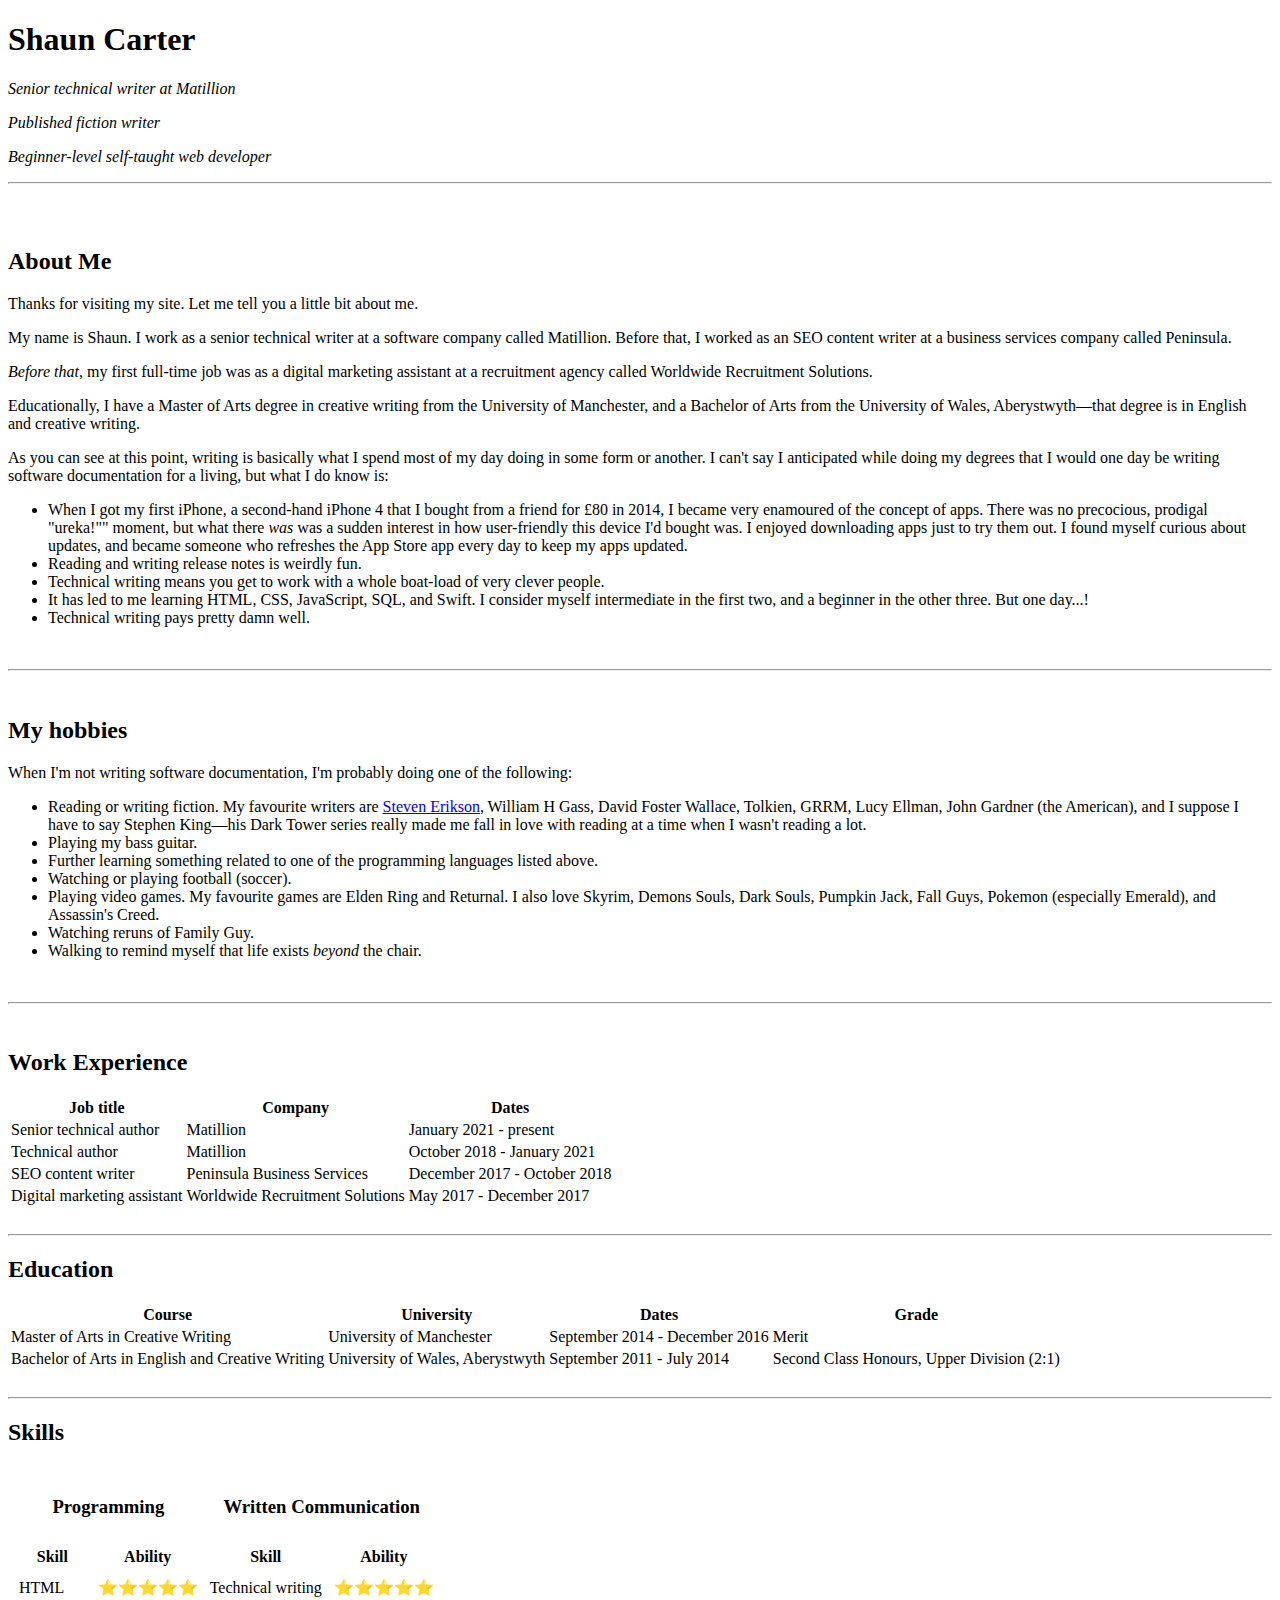
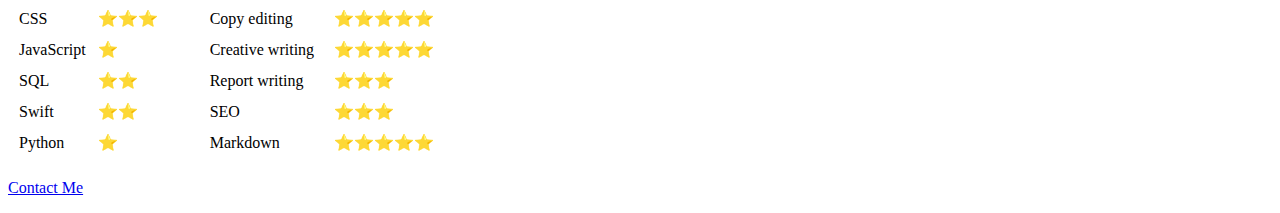
==== index.html @ 9ed81dd0 "Add files via upload" ====
<!DOCTYPE html>
<html>
    <head>
        <meta charset="utf-8">
        <title>Shaun Carter's Personal Site</title>
        <link rel="stylesheet" href="css/styles.css">
        <link rel="preconnect" href="https://fonts.googleapis.com">
        <link rel="preconnect" href="https://fonts.gstatic.com" crossorigin>
        <link href="https://fonts.googleapis.com/css2?family=Roboto&display=swap" rel="stylesheet">
    </head>
    <body> <!-- the style attribute takes CSS, remember it's the American spelling; remember to close off CSS lines with a semicolon; -->
        <h1>Shaun Carter</h1>
        <div class="headerDetails">
        <p><em>Senior technical writer at Matillion</em></p>
        <p><em>Published fiction writer</em></p>
        <p><em>Beginner-level self-taught web developer</em></p>
        </div>
        <div>
        <hr id="Intro">
        <br>
        <br>
        <h2>About Me</h2>
        <p>Thanks for visiting my site. Let me tell you a little bit about me.</p>
        <p>My name is Shaun. I work as a senior technical writer at a software company called Matillion. Before that, I worked as an SEO content writer at a business services company called Peninsula.</p>
        <p><em>Before that</em>, my first full-time job was as a digital marketing assistant at a recruitment agency called Worldwide Recruitment Solutions.</p>
        <p>Educationally, I have a Master of Arts degree in creative writing from the University of Manchester, and a Bachelor of Arts from the University of Wales, Aberystwyth&mdash;that degree is in English and creative writing.</p>
        <p>As you can see at this point, writing is basically what I spend most of my day doing in some form or another. I can't say I anticipated while doing my degrees that I would one day be writing software documentation for a living, but what I do know is:</p>
        <ul>
            <li>When I got my first iPhone, a second-hand iPhone 4 that I bought from a friend for £80 in 2014, I became very enamoured of the concept of apps. There was no precocious, prodigal "ureka!"" moment, but what there <em>was</em> was a sudden interest in how user-friendly this device I'd bought was. I enjoyed downloading apps just to try them out. I found myself curious about updates, and became someone who refreshes the App Store app every day to keep my apps updated.</li>
            <li>Reading and writing release notes is weirdly fun.</li>
            <li>Technical writing means you get to work with a whole boat-load of very clever people.</li>
            <li>It has led to me learning HTML, CSS, JavaScript, SQL, and Swift. I consider myself intermediate in the first two, and a beginner in the other three. But one day...!</li>
            <li>Technical writing pays pretty damn well.</li>
        </ul>
        <br>
        </div>
        <hr id="Hobbies">
        <br>
        <h2>My hobbies</h2>
        <p>When I'm not writing software documentation, I'm probably doing one of the following:</p>
        <ul>
            <li>Reading or writing fiction. My favourite writers are <a href="https://steven-erikson.org/#blog" target="_blank">Steven Erikson</a>, William H Gass, David Foster Wallace, Tolkien, GRRM, Lucy Ellman, John Gardner (the American), and I suppose I have to say Stephen King&mdash;his Dark Tower series really made me fall in love with reading at a time when I wasn't reading a lot.</li>
            <li>Playing my bass guitar.</li>
            <li>Further learning something related to one of the programming languages listed above.</li>
            <li>Watching or playing football (soccer).</li>
            <li>Playing video games. My favourite games are Elden Ring and Returnal. I also love Skyrim, Demons Souls, Dark Souls, Pumpkin Jack, Fall Guys, Pokemon (especially Emerald), and Assassin's Creed.</li>
            <li>Watching reruns of Family Guy.</li>
            <li>Walking to remind myself that life exists <em>beyond</em> the chair.</li>
        </ul>
        <br>
        <div>
        <hr id="WorkExperience">
        <br>
        <h2>Work Experience</h2>
        <table>
            <tr>
                <th>Job title</th>
                <th>Company</th>
                <th>Dates</th>
            </tr>
            <tr>
                <td>Senior technical author</td>
                <td>Matillion</td>
                <td>January 2021 - present</td>
            </tr>
            <tr>
                <td>Technical author</td>
                <td>Matillion</td>
                <td>October 2018 - January 2021</td>
            </tr>
            <tr>
                <td>SEO content writer</td>
                <td>Peninsula Business Services</td>
                <td>December 2017 - October 2018</td>
            </tr>
            <tr>
                <td>Digital marketing assistant</td>
                <td>Worldwide Recruitment Solutions</td>
                <td>May 2017 - December 2017</td>
            </tr>
        </table>
        <br>
        <hr id="Education">
        <h2>Education</h2>
        <table>
            <tr>
                <th>Course</th>
                <th>University</th>
                <th>Dates</th>
                <th>Grade</th>
            </tr>
            <tr>
                <td>Master of Arts in Creative Writing</td>
                <td>University of Manchester</td>
                <td>September 2014 - December 2016</td>
                <td>Merit</td>
            </tr>
            <tr>
                <td>Bachelor of Arts in English and Creative Writing</td>
                <td>University of Wales, Aberystwyth</td>
                <td>September 2011 - July 2014</td>
                <td>Second Class Honours, Upper Division (2:1)</td>
            </tr>
        </table>
        <br>
        <hr id="Skills">
        <h2>Skills</h2>
        <table cellspacing="10">
            <tr>
                <th colspan="2"><h3>Programming</h3></th>
                <th colspan="2"><h3>Written Communication</h3></th>
            </tr>
            <tr>
                <th>Skill</th>
                <th>Ability</th>
                <th>Skill</th>
                <th>Ability</th>
            </tr>
            <tr>
                <td>HTML</td>
                <td>⭐️⭐️⭐️⭐️⭐️</td>
                <td>Technical writing</td>
                <td>⭐️⭐️⭐️⭐️⭐️</td>
            </tr>
            <tr>
                <td>CSS</td>
                <td>⭐️⭐️⭐️</td>
                <td>Copy editing</td>
                <td>⭐️⭐️⭐️⭐️⭐️</td>
            </tr>
            <tr>
                <td>JavaScript</td>
                <td>⭐️</td>
                <td>Creative writing</td>
                <td>⭐️⭐️⭐️⭐️⭐️</td>
            </tr>
            <tr>
                <td>SQL</td>
                <td>⭐️⭐️</td>
                <td>Report writing</td>
                <td>⭐️⭐️⭐️</td>
            </tr>
            <tr>
                <td>Swift</td>
                <td>⭐️⭐️</td>
                <td>SEO</td>
                <td>⭐️⭐️⭐️</td>
            </tr>
            <tr>
                <td>Python</td>
                <td>⭐️</td>
                <td>Markdown</td>
                <td>⭐️⭐️⭐️⭐️⭐️</td>
            </tr>
        </table>
        </div>
        <p><a href="Contact.html" target="_blank">Contact Me</a></p>
    </body>
</html>
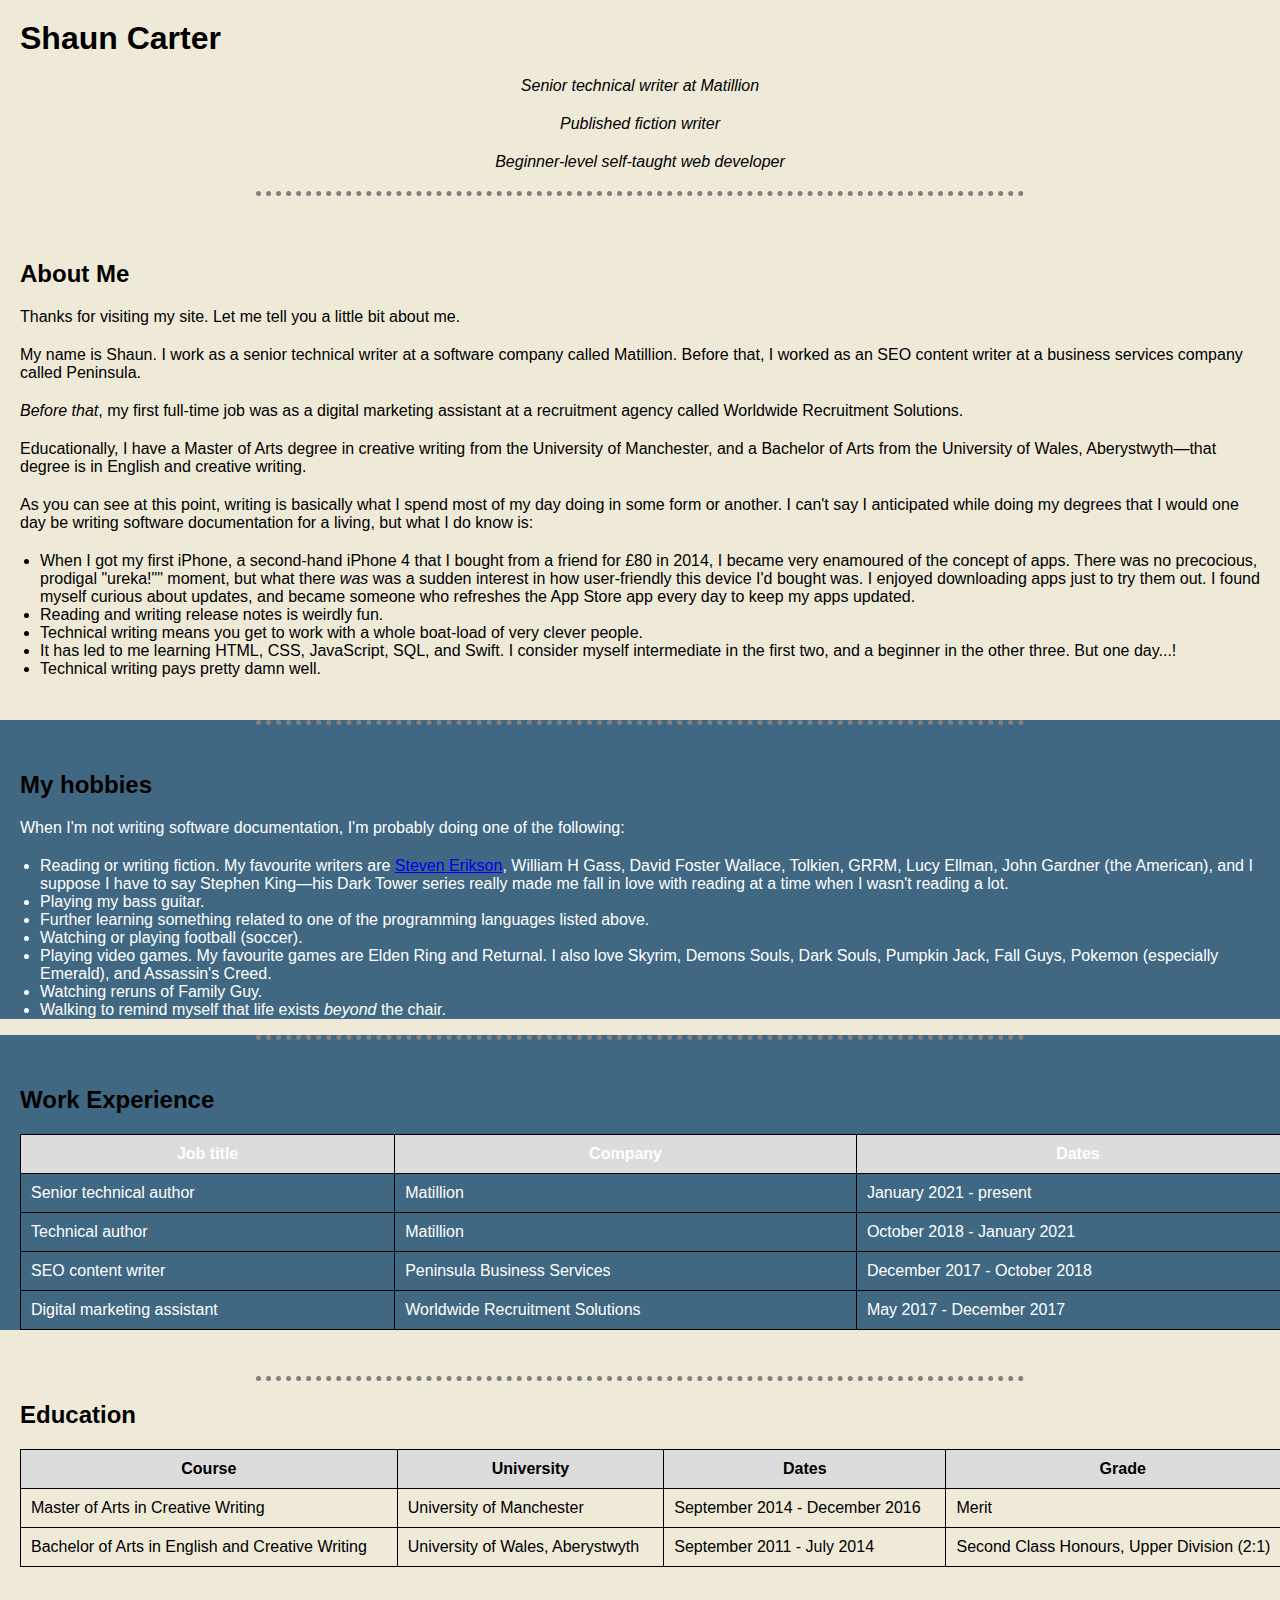
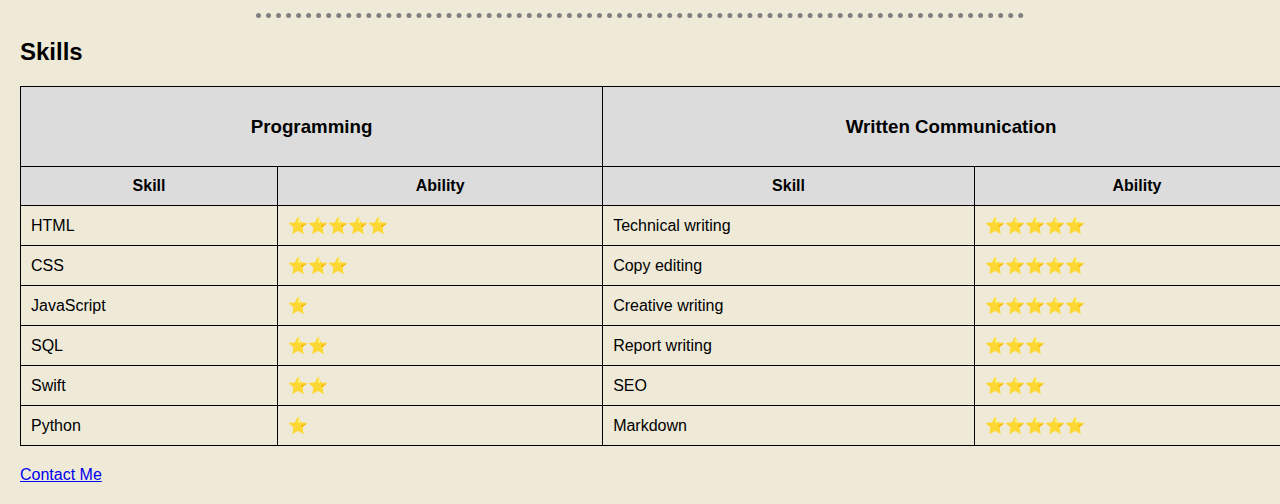
==== commit 8b4b2b55: "updates" ====
--- a/index.html
+++ b/index.html
@@ -34,6 +34,7 @@
         </ul>
         <br>
         </div>
+        <div class="hobbies-container">
         <hr id="Hobbies">
         <br>
         <h2>My hobbies</h2>
@@ -47,9 +48,9 @@
             <li>Watching reruns of Family Guy.</li>
             <li>Walking to remind myself that life exists <em>beyond</em> the chair.</li>
         </ul>
-        <br>
-        <div>
-        <hr id="WorkExperience">
+        </div>
+        <div class="work-experience-container">
+        <hr>
         <br>
         <h2>Work Experience</h2>
         <table>
@@ -79,6 +80,7 @@
                 <td>May 2017 - December 2017</td>
             </tr>
         </table>
+        </div>
         <br>
         <hr id="Education">
         <h2>Education</h2>
--- a/css/styles.css
+++ b/css/styles.css
@@ -0,0 +1,77 @@
+/* selector {
+    property: value
+}
+    who {
+    what: how
+*/
+
+
+body {
+background-color: #EFEAD8;
+font-family: "Helvetica-Neue", Helvetica, Arial, sans-serif;
+position: relative;
+margin: 0;
+}
+
+hr {
+border-style: none;
+border-top-style: dotted;
+border-color: grey;
+border-width: 5px;
+width: 60%
+}
+
+h1 {
+color: #000000;
+text-align: left;
+margin: 20px;
+} 
+
+h2 {
+color: #000000;
+margin: 20px;
+
+} 
+
+table, td, th {
+border: 1px solid black;
+}
+
+th {
+background-color: #dcdcdc;
+}
+
+th, td {
+padding: 10px;
+}
+
+table {
+width: 100%;
+border-collapse: collapse;
+margin: 20px;
+}
+
+p {
+max-width: 150ch;
+margin: 20px
+}
+
+
+/********* Class selectors ********/
+/* class selectors are defined by you and are activated when you call them in a html tag */
+
+
+.headerDetails {
+text-align: center;
+}
+
+
+.hobbies-container {
+    background-color: #406882;
+    color: white;
+}
+
+.work-experience-container {
+    background-color: #406882;
+    color: white;
+}
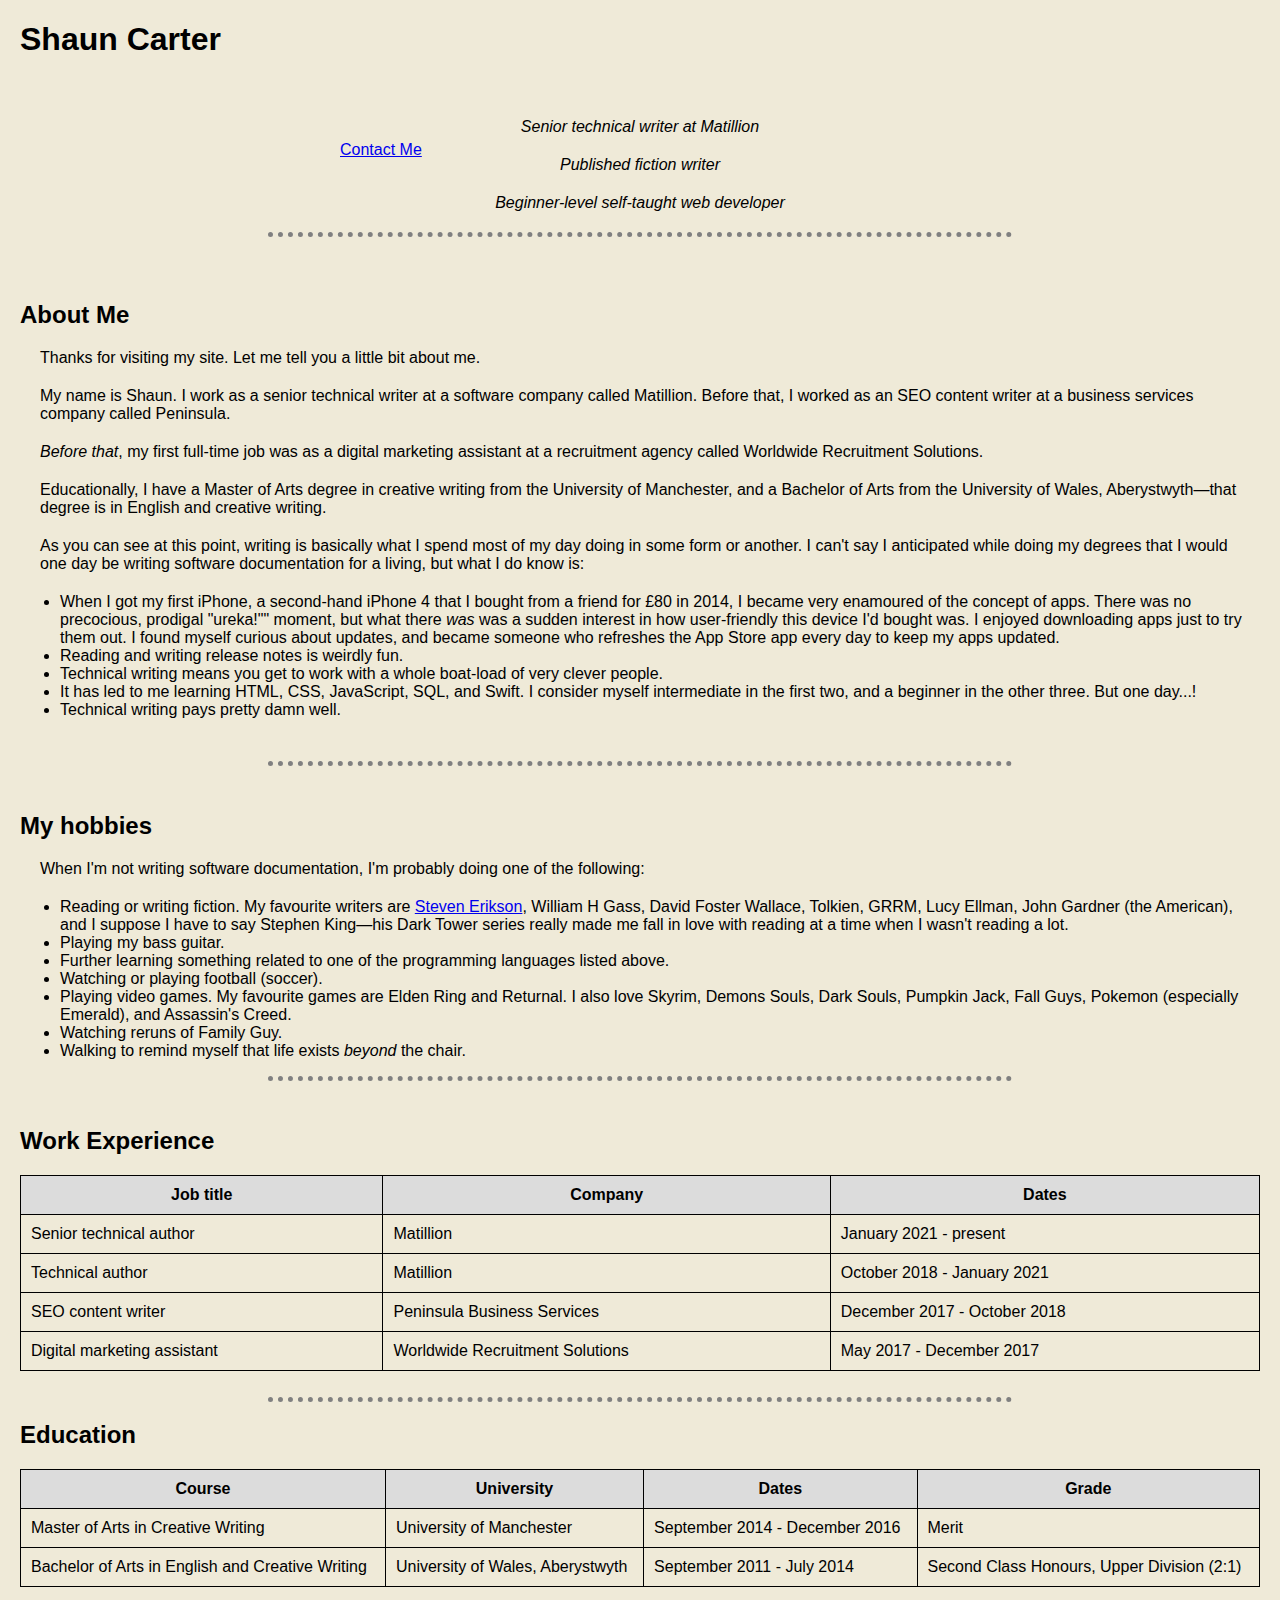
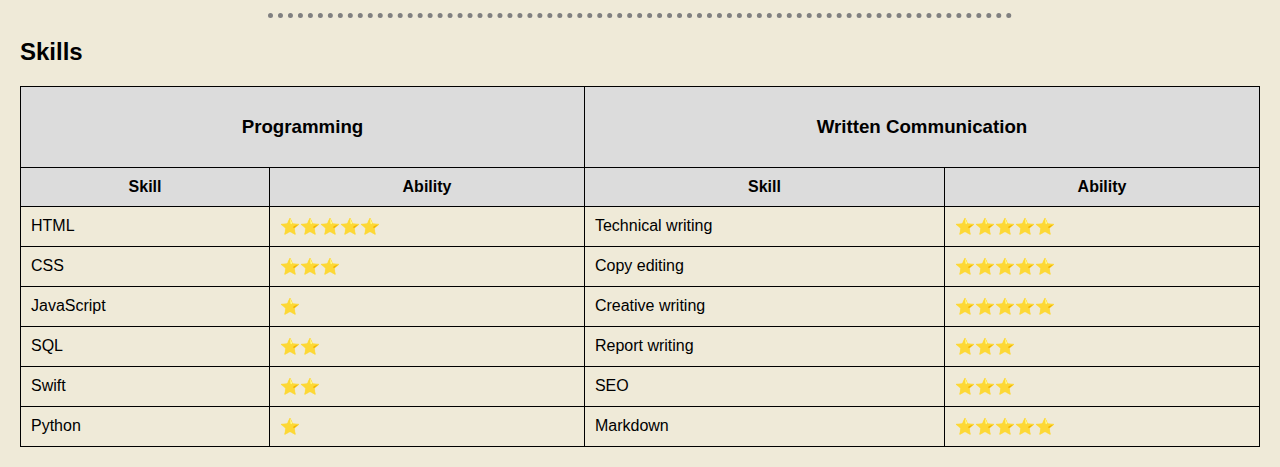
==== commit 6fb13851: "more" ====
--- a/index.html
+++ b/index.html
@@ -10,7 +10,11 @@
     </head>
     <body> <!-- the style attribute takes CSS, remember it's the American spelling; remember to close off CSS lines with a semicolon; -->
         <h1>Shaun Carter</h1>
-        <div class="headerDetails">
+        <div class="nav-bar-contact">
+            <p display="inline"><a href="Contact.html" target="_blank">Contact Me</a></p>
+        </div>
+        <br>
+        <div class="header-details">
         <p><em>Senior technical writer at Matillion</em></p>
         <p><em>Published fiction writer</em></p>
         <p><em>Beginner-level self-taught web developer</em></p>
@@ -156,6 +160,5 @@
             </tr>
         </table>
         </div>
-        <p><a href="Contact.html" target="_blank">Contact Me</a></p>
     </body>
 </html>--- a/css/styles.css
+++ b/css/styles.css
@@ -10,7 +10,7 @@
 background-color: #EFEAD8;
 font-family: "Helvetica-Neue", Helvetica, Arial, sans-serif;
 position: relative;
-margin: 0;
+margin: 20px;
 }
 
 hr {
@@ -24,14 +24,16 @@
 h1 {
 color: #000000;
 text-align: left;
-margin: 20px;
 } 
 
 h2 {
 color: #000000;
-margin: 20px;
+}
 
-} 
+p {
+max-width: 150ch;
+margin: 20px
+}
 
 table, td, th {
 border: 1px solid black;
@@ -48,30 +50,25 @@
 table {
 width: 100%;
 border-collapse: collapse;
-margin: 20px;
-}
-
-p {
-max-width: 150ch;
-margin: 20px
 }
 
 
 /********* Class selectors ********/
 /* class selectors are defined by you and are activated when you call them in a html tag */
 
+.nav-bar-contact {
+    position: absolute;
+    top: 100px;
+    left: 300px;
+}
 
-.headerDetails {
+.header-details {
 text-align: center;
 }
 
 
 .hobbies-container {
-    background-color: #406882;
-    color: white;
 }
 
 .work-experience-container {
-    background-color: #406882;
-    color: white;
 }
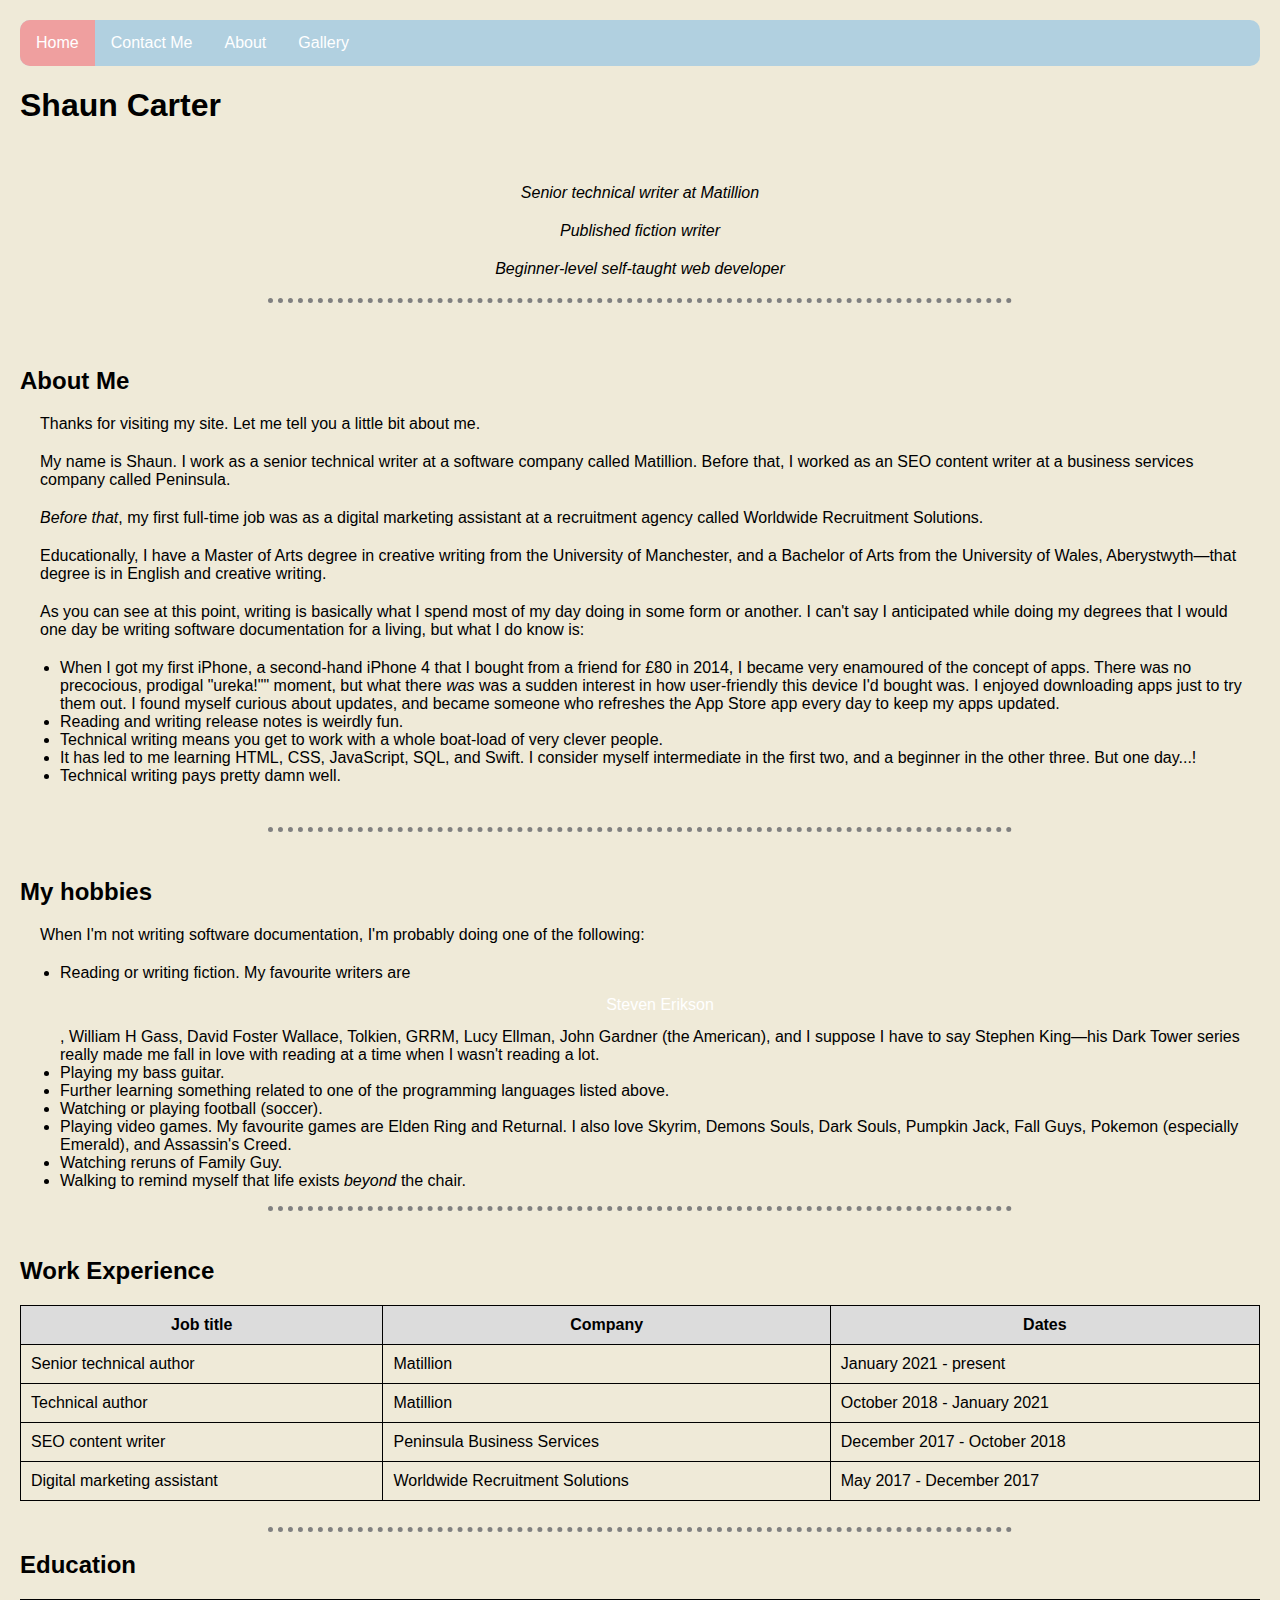
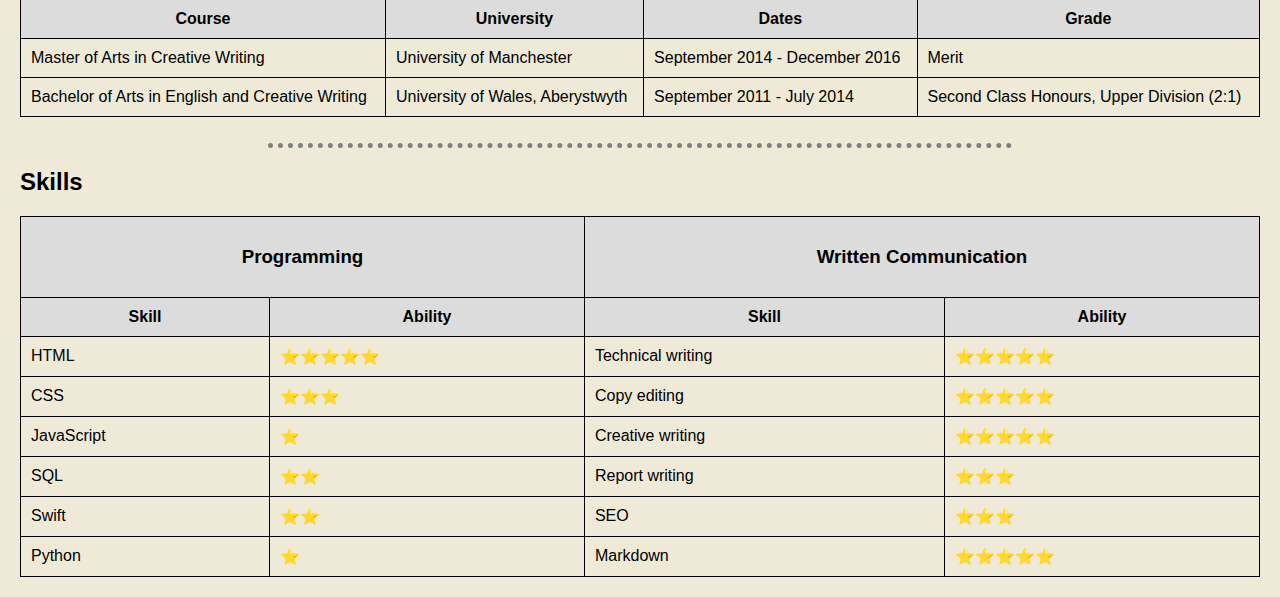
==== commit 590af1f4: "nav bar updates" ====
--- a/index.html
+++ b/index.html
@@ -9,10 +9,15 @@
         <link href="https://fonts.googleapis.com/css2?family=Roboto&display=swap" rel="stylesheet">
     </head>
     <body> <!-- the style attribute takes CSS, remember it's the American spelling; remember to close off CSS lines with a semicolon; -->
+        <div>
+            <ul class="nav-bar-list">
+                <li class="active nav-bar-list-items"><a href="index.html">Home</a></li>
+                <li class="nav-bar-list-items"><a href="Contact.html" target="_blank">Contact Me</a></li>
+                <li class="nav-bar-list-items"><a href="Contact.html" target="_blank">About</a></li>
+                <li class="nav-bar-list-items"><a href="Contact.html" target="_blank">Gallery</a></li>
+            </ul>
+        </div>
         <h1>Shaun Carter</h1>
-        <div class="nav-bar-contact">
-            <p display="inline"><a href="Contact.html" target="_blank">Contact Me</a></p>
-        </div>
         <br>
         <div class="header-details">
         <p><em>Senior technical writer at Matillion</em></p>
--- a/css/styles.css
+++ b/css/styles.css
@@ -52,14 +52,37 @@
 border-collapse: collapse;
 }
 
+li a {
+    color: white;
+    display: block;
+    text-align: center;
+    padding: 14px 16px;
+    text-decoration: none;
+}
+
+li a:hover:not(.active) {
+    background-color: #04AA6D;
+  }
+
 
 /********* Class selectors ********/
 /* class selectors are defined by you and are activated when you call them in a html tag */
 
-.nav-bar-contact {
-    position: absolute;
-    top: 100px;
-    left: 300px;
+.nav-bar-list {
+    list-style-type: none;
+    margin: 0;
+    padding: 0;
+    overflow: hidden;
+    background-color: #B1D0E0;
+    border-radius: 10px;
+}
+
+.active {
+    background-color: #EF9F9F;
+}
+
+.nav-bar-list-items {
+    float: left;
 }
 
 .header-details {
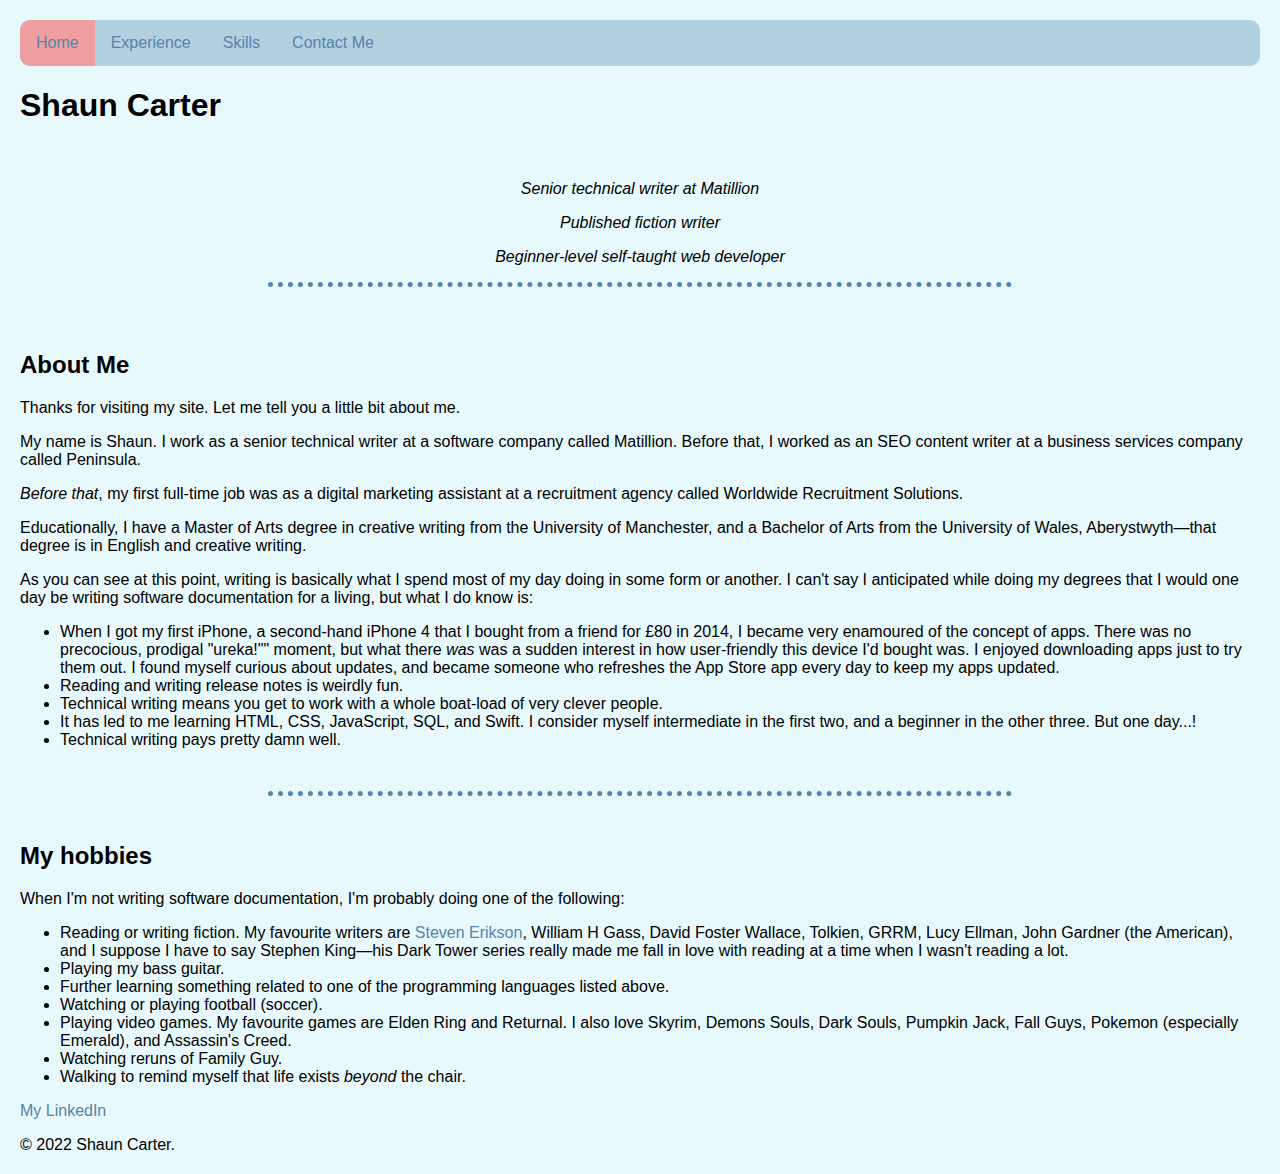
==== commit 65abb599: "some edits:" ====
--- a/index.html
+++ b/index.html
@@ -4,6 +4,7 @@
         <meta charset="utf-8">
         <title>Shaun Carter's Personal Site</title>
         <link rel="stylesheet" href="css/styles.css">
+        <link rel="icon" href="favicon.ico">  
         <link rel="preconnect" href="https://fonts.googleapis.com">
         <link rel="preconnect" href="https://fonts.gstatic.com" crossorigin>
         <link href="https://fonts.googleapis.com/css2?family=Roboto&display=swap" rel="stylesheet">
@@ -12,9 +13,9 @@
         <div>
             <ul class="nav-bar-list">
                 <li class="active nav-bar-list-items"><a href="index.html">Home</a></li>
-                <li class="nav-bar-list-items"><a href="Contact.html" target="_blank">Contact Me</a></li>
-                <li class="nav-bar-list-items"><a href="Contact.html" target="_blank">About</a></li>
-                <li class="nav-bar-list-items"><a href="Contact.html" target="_blank">Gallery</a></li>
+                <li class="nav-bar-list-items"><a href="Experience.html">Experience</a></li>
+                <li class="nav-bar-list-items"><a href="Skills.html">Skills</a></li>
+                <li class="nav-bar-list-items"><a href="Contact.html">Contact Me</a></li>
             </ul>
         </div>
         <h1>Shaun Carter</h1>
@@ -58,112 +59,9 @@
             <li>Walking to remind myself that life exists <em>beyond</em> the chair.</li>
         </ul>
         </div>
-        <div class="work-experience-container">
-        <hr>
-        <br>
-        <h2>Work Experience</h2>
-        <table>
-            <tr>
-                <th>Job title</th>
-                <th>Company</th>
-                <th>Dates</th>
-            </tr>
-            <tr>
-                <td>Senior technical author</td>
-                <td>Matillion</td>
-                <td>January 2021 - present</td>
-            </tr>
-            <tr>
-                <td>Technical author</td>
-                <td>Matillion</td>
-                <td>October 2018 - January 2021</td>
-            </tr>
-            <tr>
-                <td>SEO content writer</td>
-                <td>Peninsula Business Services</td>
-                <td>December 2017 - October 2018</td>
-            </tr>
-            <tr>
-                <td>Digital marketing assistant</td>
-                <td>Worldwide Recruitment Solutions</td>
-                <td>May 2017 - December 2017</td>
-            </tr>
-        </table>
-        </div>
-        <br>
-        <hr id="Education">
-        <h2>Education</h2>
-        <table>
-            <tr>
-                <th>Course</th>
-                <th>University</th>
-                <th>Dates</th>
-                <th>Grade</th>
-            </tr>
-            <tr>
-                <td>Master of Arts in Creative Writing</td>
-                <td>University of Manchester</td>
-                <td>September 2014 - December 2016</td>
-                <td>Merit</td>
-            </tr>
-            <tr>
-                <td>Bachelor of Arts in English and Creative Writing</td>
-                <td>University of Wales, Aberystwyth</td>
-                <td>September 2011 - July 2014</td>
-                <td>Second Class Honours, Upper Division (2:1)</td>
-            </tr>
-        </table>
-        <br>
-        <hr id="Skills">
-        <h2>Skills</h2>
-        <table cellspacing="10">
-            <tr>
-                <th colspan="2"><h3>Programming</h3></th>
-                <th colspan="2"><h3>Written Communication</h3></th>
-            </tr>
-            <tr>
-                <th>Skill</th>
-                <th>Ability</th>
-                <th>Skill</th>
-                <th>Ability</th>
-            </tr>
-            <tr>
-                <td>HTML</td>
-                <td>⭐️⭐️⭐️⭐️⭐️</td>
-                <td>Technical writing</td>
-                <td>⭐️⭐️⭐️⭐️⭐️</td>
-            </tr>
-            <tr>
-                <td>CSS</td>
-                <td>⭐️⭐️⭐️</td>
-                <td>Copy editing</td>
-                <td>⭐️⭐️⭐️⭐️⭐️</td>
-            </tr>
-            <tr>
-                <td>JavaScript</td>
-                <td>⭐️</td>
-                <td>Creative writing</td>
-                <td>⭐️⭐️⭐️⭐️⭐️</td>
-            </tr>
-            <tr>
-                <td>SQL</td>
-                <td>⭐️⭐️</td>
-                <td>Report writing</td>
-                <td>⭐️⭐️⭐️</td>
-            </tr>
-            <tr>
-                <td>Swift</td>
-                <td>⭐️⭐️</td>
-                <td>SEO</td>
-                <td>⭐️⭐️⭐️</td>
-            </tr>
-            <tr>
-                <td>Python</td>
-                <td>⭐️</td>
-                <td>Markdown</td>
-                <td>⭐️⭐️⭐️⭐️⭐️</td>
-            </tr>
-        </table>
-        </div>
+        <div class="footer-container">
+            <a class="footer-link" href="https://www.linkedin.com/in/shaun-carter-409ba613a/">My LinkedIn</a>
+            <p>© 2022 Shaun Carter.</p>
+          </div>
     </body>
 </html>--- a/css/styles.css
+++ b/css/styles.css
@@ -7,7 +7,7 @@
 
 
 body {
-background-color: #EFEAD8;
+background-color: #E8F9FD;
 font-family: "Helvetica-Neue", Helvetica, Arial, sans-serif;
 position: relative;
 margin: 20px;
@@ -16,7 +16,7 @@
 hr {
 border-style: none;
 border-top-style: dotted;
-border-color: grey;
+border-color: #5584AC;
 border-width: 5px;
 width: 60%
 }
@@ -32,38 +32,34 @@
 
 p {
 max-width: 150ch;
-margin: 20px
+}
+
+a {
+    color: #5584AC;
+    text-decoration: none;
+}
+
+a:hover {
+    text-decoration: underline;
 }
 
 table, td, th {
 border: 1px solid black;
 }
 
+table {
+    width: 100%;
+    border-collapse: collapse;
+    }
+
 th {
-background-color: #dcdcdc;
+    background-color: #5584AC;
+    color: white;
 }
 
 th, td {
-padding: 10px;
+    padding: 10px;
 }
-
-table {
-width: 100%;
-border-collapse: collapse;
-}
-
-li a {
-    color: white;
-    display: block;
-    text-align: center;
-    padding: 14px 16px;
-    text-decoration: none;
-}
-
-li a:hover:not(.active) {
-    background-color: #04AA6D;
-  }
-
 
 /********* Class selectors ********/
 /* class selectors are defined by you and are activated when you call them in a html tag */
@@ -82,7 +78,15 @@
 }
 
 .nav-bar-list-items {
+    display: block;
     float: left;
+    padding: 14px 16px;
+    text-align: center;
+    text-decoration: none;
+}
+
+.nav-bar-list-items:hover:not(.active)    {
+    background-color: #04AA6D;
 }
 
 .header-details {
@@ -95,3 +99,6 @@
 
 .work-experience-container {
 }
+
+.code-image {
+}